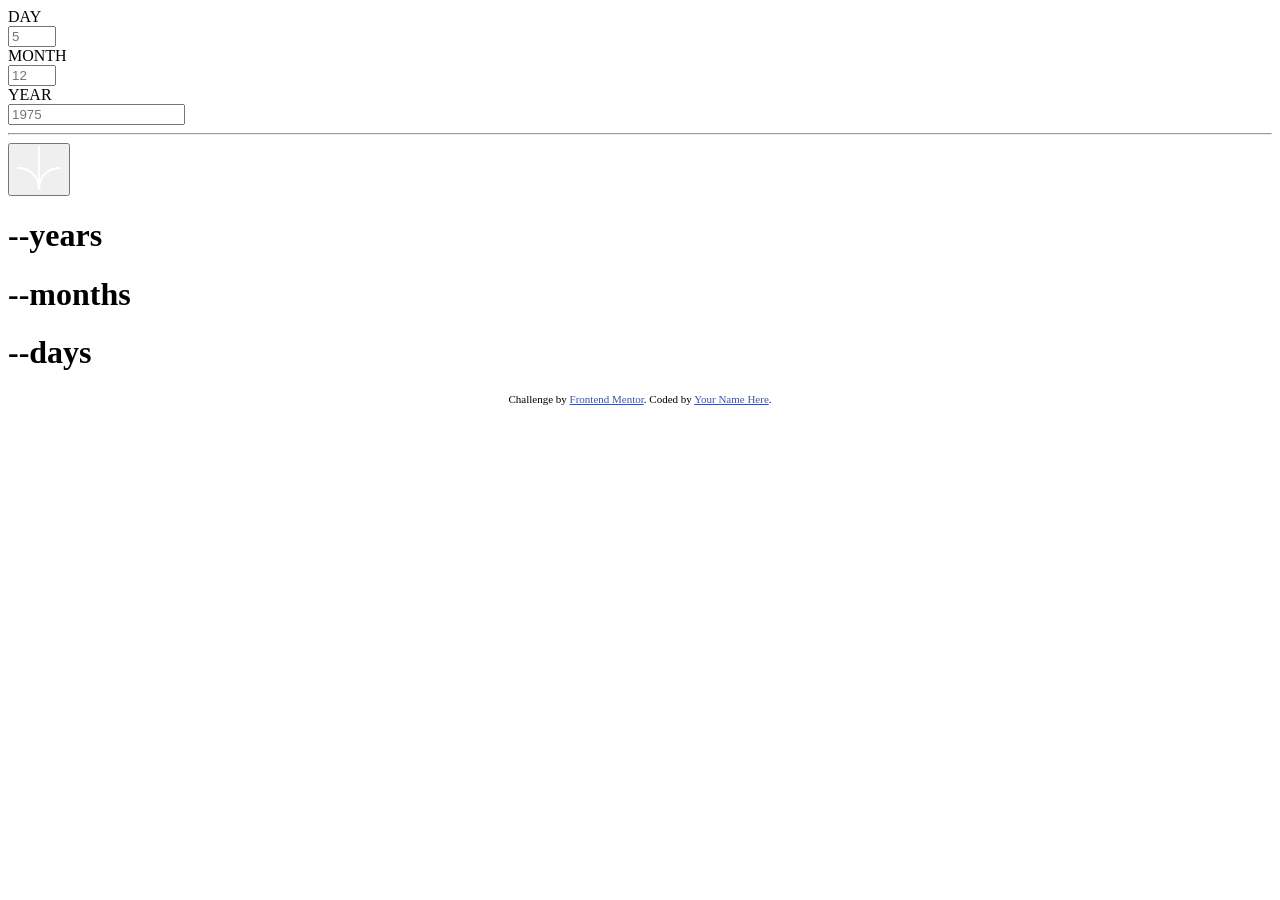
==== age-calculator-app-main/index.html @ f9904185 "create and update html" ====
<!DOCTYPE html>
<html lang="en">
<head>
  <meta charset="UTF-8">
  <meta name="viewport" content="width=device-width, initial-scale=1.0"> <!-- displays site properly based on user's device -->

  <link rel="icon" type="image/png" sizes="32x32" href="./assets/images/favicon-32x32.png">
  
  <title>Frontend Mentor | Age calculator app</title>

  <!-- Feel free to remove these styles or customise in your own stylesheet 👍 -->
  <style>
    .attribution { font-size: 11px; text-align: center; }
    .attribution a { color: hsl(228, 45%, 44%); }
  </style>

  <!-- Connect Mobile and Desktop stylessheets -->
   <link rel="stylesheet" href="./mobile/style.css">
   <link rel="stylesheet" href="./styles/desktop.css">
</head>
<body>

  <!-- Form Container -->
<form class="calculator" id="ageForm">
  <div class="input_container">
    <label for="day"
    class="input_container_label">
    <!-- Day Input Field -->
  DAY</label>
  <div class="input">
    <input 
    id="day"
    name="day"
    class="input_control"
    type="number"
    inputmode="numeric"
    min="1"
    max="31"
    step="1"
    placeholder="5"
    required>
 </div>
  </div>
<!-- Month Input Field -->
   <div class="input_container">
    <label for="month"
    class="input_container_label">
  MONTH</label>
  <div class="input">
    <input 
    id="month"
    name="month"
    class="input_control"
    type="number"
    inputmode="numeric"
    min="1"
    max="12"
    step="0"
    placeholder="12"
    required>
  </div>
   </div>
<!-- Year Input Field -->
   <div class="input_container">
    <label for="year"
    class="input_container_label">
  YEAR</label>
  <div class="input">
    <input 
    id="year"
    name="year"
    class="input_control"
    type="number"
    inputmode="numeric"
    min="1"
    step="0"
    placeholder="1975"
    required>
  </div>
   </div>
   <!-- Span for HR Calculate Button -->
   <div class="divider">
    <hr>
      <button type="submit" class="submit_button"><img src="./assets/images/icon-arrow.svg" alt="Calculate_Icon"></button>
      </div>
<!-- Years Result -->
<div class="year_result_field"> 
  <h1><span id="age_result">--</span>years</h1>
  <h1><span id="months_result">--</span>months</h1>
  <h1><span id="days_result">--</span>days</h1>
</div>
</form>

  
  
  <div class="attribution">
    Challenge by <a href="https://www.frontendmentor.io?ref=challenge" target="_blank">Frontend Mentor</a>. 
    Coded by <a href="#">Your Name Here</a>.
  </div>
</body>
</html>
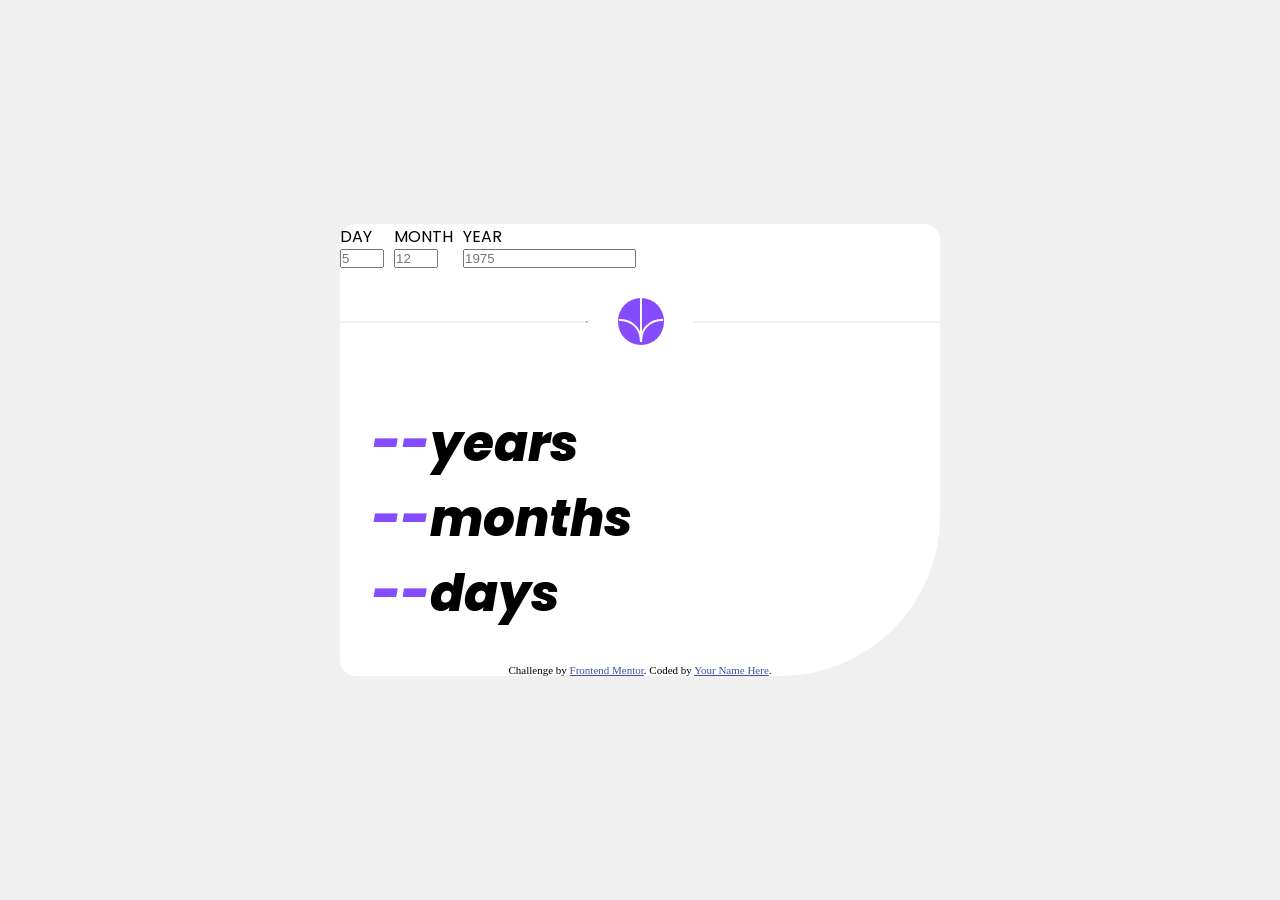
==== commit 1676991e: "update html and css" ====
--- a/age-calculator-app-main/index.html
+++ b/age-calculator-app-main/index.html
@@ -15,14 +15,15 @@
   </style>
 
   <!-- Connect Mobile and Desktop stylessheets -->
-   <link rel="stylesheet" href="./mobile/style.css">
-   <link rel="stylesheet" href="./styles/desktop.css">
+   <link rel="stylesheet" href="./design/mobile.styles.css">
+   <link rel="stylesheet" href="./styles/desktop.styles.css">
 </head>
 <body>
 
   <!-- Form Container -->
-<form class="calculator" id="ageForm">
-  <div class="input_container">
+<form class="calculator_form" id="ageForm">
+  <section class="main_input_container">
+    <div class="input_container">
     <label for="day"
     class="input_container_label">
     <!-- Day Input Field -->
@@ -42,6 +43,7 @@
  </div>
   </div>
 <!-- Month Input Field -->
+ 
    <div class="input_container">
     <label for="month"
     class="input_container_label">
@@ -78,18 +80,26 @@
     required>
   </div>
    </div>
+  </section>
+  
    <!-- Span for HR Calculate Button -->
-   <div class="divider">
+  <section>
+   <div class="button_container">
     <hr>
       <button type="submit" class="submit_button"><img src="./assets/images/icon-arrow.svg" alt="Calculate_Icon"></button>
       </div>
+  </section>
+  
+
+    
+
 <!-- Years Result -->
-<div class="year_result_field"> 
+<div class="age_result_field"> 
   <h1><span id="age_result">--</span>years</h1>
   <h1><span id="months_result">--</span>months</h1>
   <h1><span id="days_result">--</span>days</h1>
 </div>
-</form>
+
 
   
   
@@ -97,5 +107,7 @@
     Challenge by <a href="https://www.frontendmentor.io?ref=challenge" target="_blank">Frontend Mentor</a>. 
     Coded by <a href="#">Your Name Here</a>.
   </div>
+</form>
+<script src="./script.js"></script>
 </body>
 </html>
--- a/age-calculator-app-main/design/mobile.styles.css
+++ b/age-calculator-app-main/design/mobile.styles.css
@@ -0,0 +1,96 @@
+/* Reset CSS */
+*,
+*::before,
+*::after {
+    margin: 0;
+    padding: 0;
+    box-sizing: border-box;
+}
+/* Load custom fonts */
+ @font-face {
+    font-family: 'POPPINS';
+    src: url('../assets/fonts/Poppins-Bold.ttf');
+ }
+ @font-face {
+    font-family: 'POPPINS-ExtraBoldItalic';
+    src: url('../assets/fonts/Poppins-ExtraBoldItalic.ttf');
+}
+ @font-face {
+    font-family: 'POPPINS-Regular';
+    src: url('../assets/fonts/Poppins-Regular.ttf');
+ }
+
+body{
+    background-color:hsl(0, 0%, 94%);
+    min-height: 100vh;
+    display: flex;
+    justify-content: center;
+    align-items: center;
+    
+}
+
+.calculator_form{
+     background-color: hsl(0, 100%, 100%);
+     border-radius: 1rem 1rem 10rem 1rem;
+     width: 600px; 
+     height: 100%;   
+     
+}
+
+.main_input_container{
+    display: flex;
+    flex-direction: row;
+    gap: 10px;
+
+}
+
+.input_container_label{
+    font-family:poppins-regular;
+}
+
+.input_container{
+    display: flex;
+    flex-direction: column;
+    
+}
+
+.button_container{
+    display: flex;
+    align-items: center;
+    justify-content: center;
+    width: 100%;
+    position: relative;
+}
+
+.button_container::before,
+.button_container::after{
+    content: "";
+    flex: 1;
+    border-bottom: 2px solid hsl(0, 0%, 94%)
+}
+
+.submit_button{
+    background-color:hsl(259, 100%, 65%);
+    border-radius: 50px;
+    border: hsl(259, 100%, 65%);
+    margin: 30px;
+
+}
+
+@media (max-width:600px){
+
+}
+
+
+.age_result_field{
+    font-family: 'Poppins-ExtraBoldItalic';
+    font-size: 25px;
+    padding: 2rem;
+    display: flex;
+    flex-direction: column;
+}
+
+.age_result_field span{
+    color:hsl(259, 100%, 65%) ;
+}
+
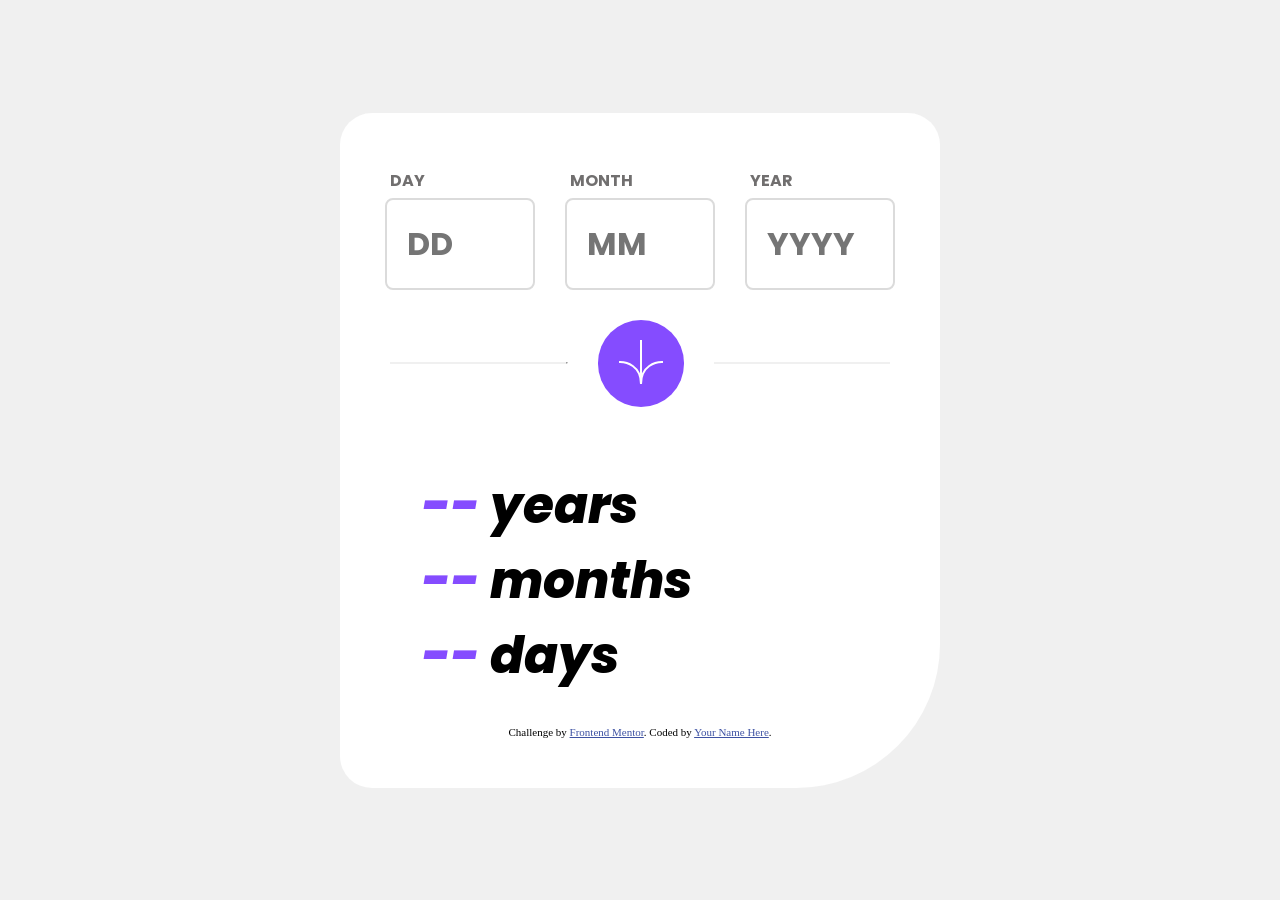
==== commit 9189e825: "update html,js,and css" ====
--- a/age-calculator-app-main/index.html
+++ b/age-calculator-app-main/index.html
@@ -16,12 +16,12 @@
 
   <!-- Connect Mobile and Desktop stylessheets -->
    <link rel="stylesheet" href="./design/mobile.styles.css">
-   <link rel="stylesheet" href="./styles/desktop.styles.css">
+   
 </head>
 <body>
 
   <!-- Form Container -->
-<form class="calculator_form" id="ageForm">
+<form class="calculator_form" id='ageForm'>
   <section class="main_input_container">
     <div class="input_container">
     <label for="day"
@@ -38,7 +38,7 @@
     min="1"
     max="31"
     step="1"
-    placeholder="5"
+    placeholder="DD"
     required>
  </div>
   </div>
@@ -58,7 +58,7 @@
     min="1"
     max="12"
     step="0"
-    placeholder="12"
+    placeholder="MM"
     required>
   </div>
    </div>
@@ -76,7 +76,7 @@
     inputmode="numeric"
     min="1"
     step="0"
-    placeholder="1975"
+    placeholder="YYYY"
     required>
   </div>
    </div>
@@ -86,7 +86,7 @@
   <section>
    <div class="button_container">
     <hr>
-      <button type="submit" class="submit_button"><img src="./assets/images/icon-arrow.svg" alt="Calculate_Icon"></button>
+      <button type="submit" class="submit_button" id="button"><img src="./assets/images/icon-arrow.svg" alt="Calculate_Icon"></button>
       </div>
   </section>
   
@@ -95,9 +95,9 @@
 
 <!-- Years Result -->
 <div class="age_result_field"> 
-  <h1><span id="age_result">--</span>years</h1>
-  <h1><span id="months_result">--</span>months</h1>
-  <h1><span id="days_result">--</span>days</h1>
+  <h1><span id="result_years">--</span> years</h1>
+  <h1><span id="result_months">--</span> months</h1>
+  <h1><span id="result_days">--</span> days</h1>
 </div>
 
 
--- a/age-calculator-app-main/design/mobile.styles.css
+++ b/age-calculator-app-main/design/mobile.styles.css
@@ -19,8 +19,8 @@
     font-family: 'POPPINS-Regular';
     src: url('../assets/fonts/Poppins-Regular.ttf');
  }
-
-body{
+/* Positioning the form relative to the background */
+body {
     background-color:hsl(0, 0%, 94%);
     min-height: 100vh;
     display: flex;
@@ -28,33 +28,58 @@
     align-items: center;
     
 }
-
-.calculator_form{
+/* Styling the size, color, and border of the form */
+.calculator_form {
      background-color: hsl(0, 100%, 100%);
-     border-radius: 1rem 1rem 10rem 1rem;
+     border-radius: 2rem 2rem 9rem 2rem;
      width: 600px; 
-     height: 100%;   
+     height: 100%; 
+     padding: 50px;  
      
 }
 
-.main_input_container{
+/* Container flex layout for input fields */
+.main_input_container {
     display: flex;
     flex-direction: row;
-    gap: 10px;
+    justify-content: center;
+    gap: 30px;
+    
 
 }
 
-.input_container_label{
-    font-family:poppins-regular;
-}
+/* Styling for label text */
+.input_container_label {
+    font-family:Poppins;
+    color: hsl(0, 1%, 44%);
+    padding: 5px;
+    }
 
-.input_container{
+/* Container flex layout for input text  */
+.input_container {
     display: flex;
     flex-direction: column;
     
 }
+ 
+/* Styling for input field border */
+input {
+    border-radius: 8px;
+    padding: 20px;
+    width: 150px;
+    border-style: solid;
+    border-color:hsl(0, 0%, 86%);
+   
+}
+ 
+/*Styling for input numbers  */
+.input_control {
+    color: black;
+    font-size: 32px;
+    font-family: Poppins;
+}
 
-.button_container{
+.button_container {
     display: flex;
     align-items: center;
     justify-content: center;
@@ -63,26 +88,27 @@
 }
 
 .button_container::before,
-.button_container::after{
+.button_container::after {
     content: "";
     flex: 1;
     border-bottom: 2px solid hsl(0, 0%, 94%)
 }
 
-.submit_button{
+/* Submit button styling */
+.submit_button {
     background-color:hsl(259, 100%, 65%);
     border-radius: 50px;
     border: hsl(259, 100%, 65%);
     margin: 30px;
+    padding: 20px;
 
 }
 
-@media (max-width:600px){
+@media (max-width:600px) {
 
 }
 
-
-.age_result_field{
+.age_result_field {
     font-family: 'Poppins-ExtraBoldItalic';
     font-size: 25px;
     padding: 2rem;
@@ -90,7 +116,7 @@
     flex-direction: column;
 }
 
-.age_result_field span{
+.age_result_field span {
     color:hsl(259, 100%, 65%) ;
 }
 
